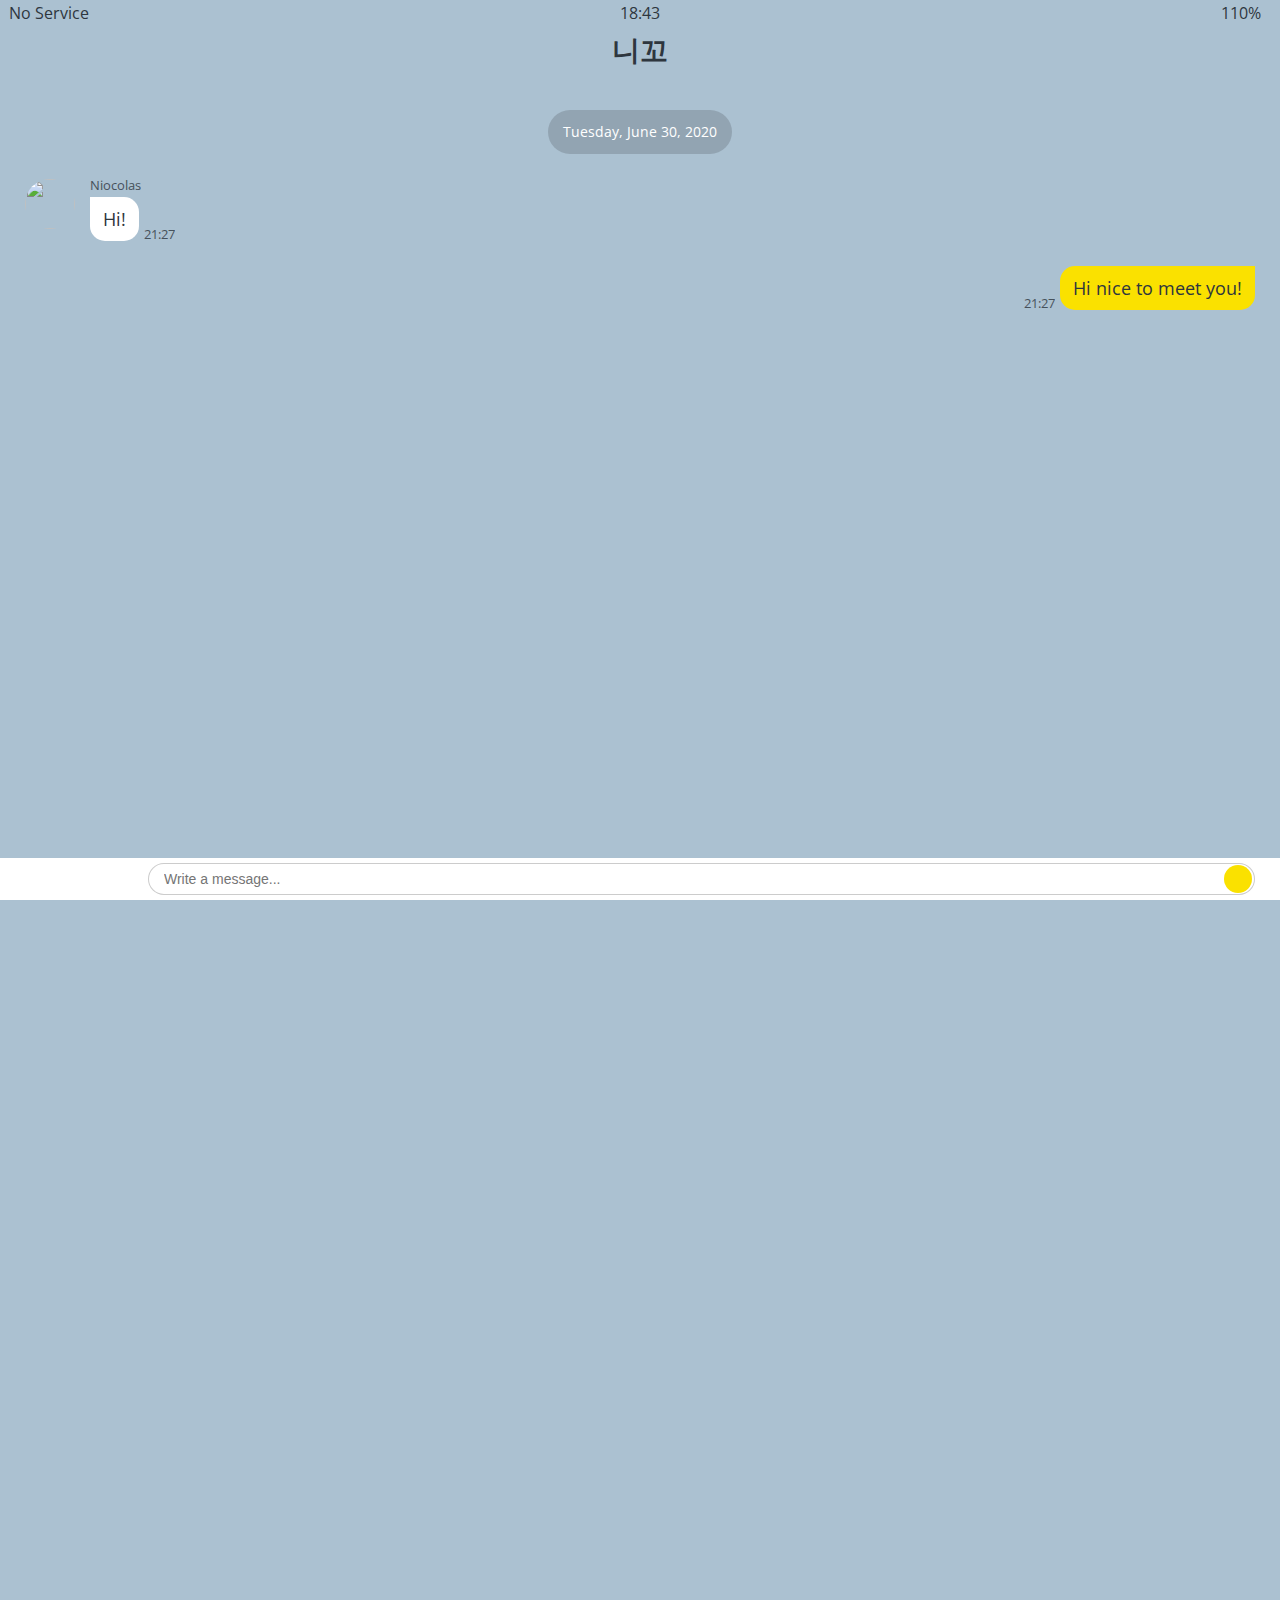
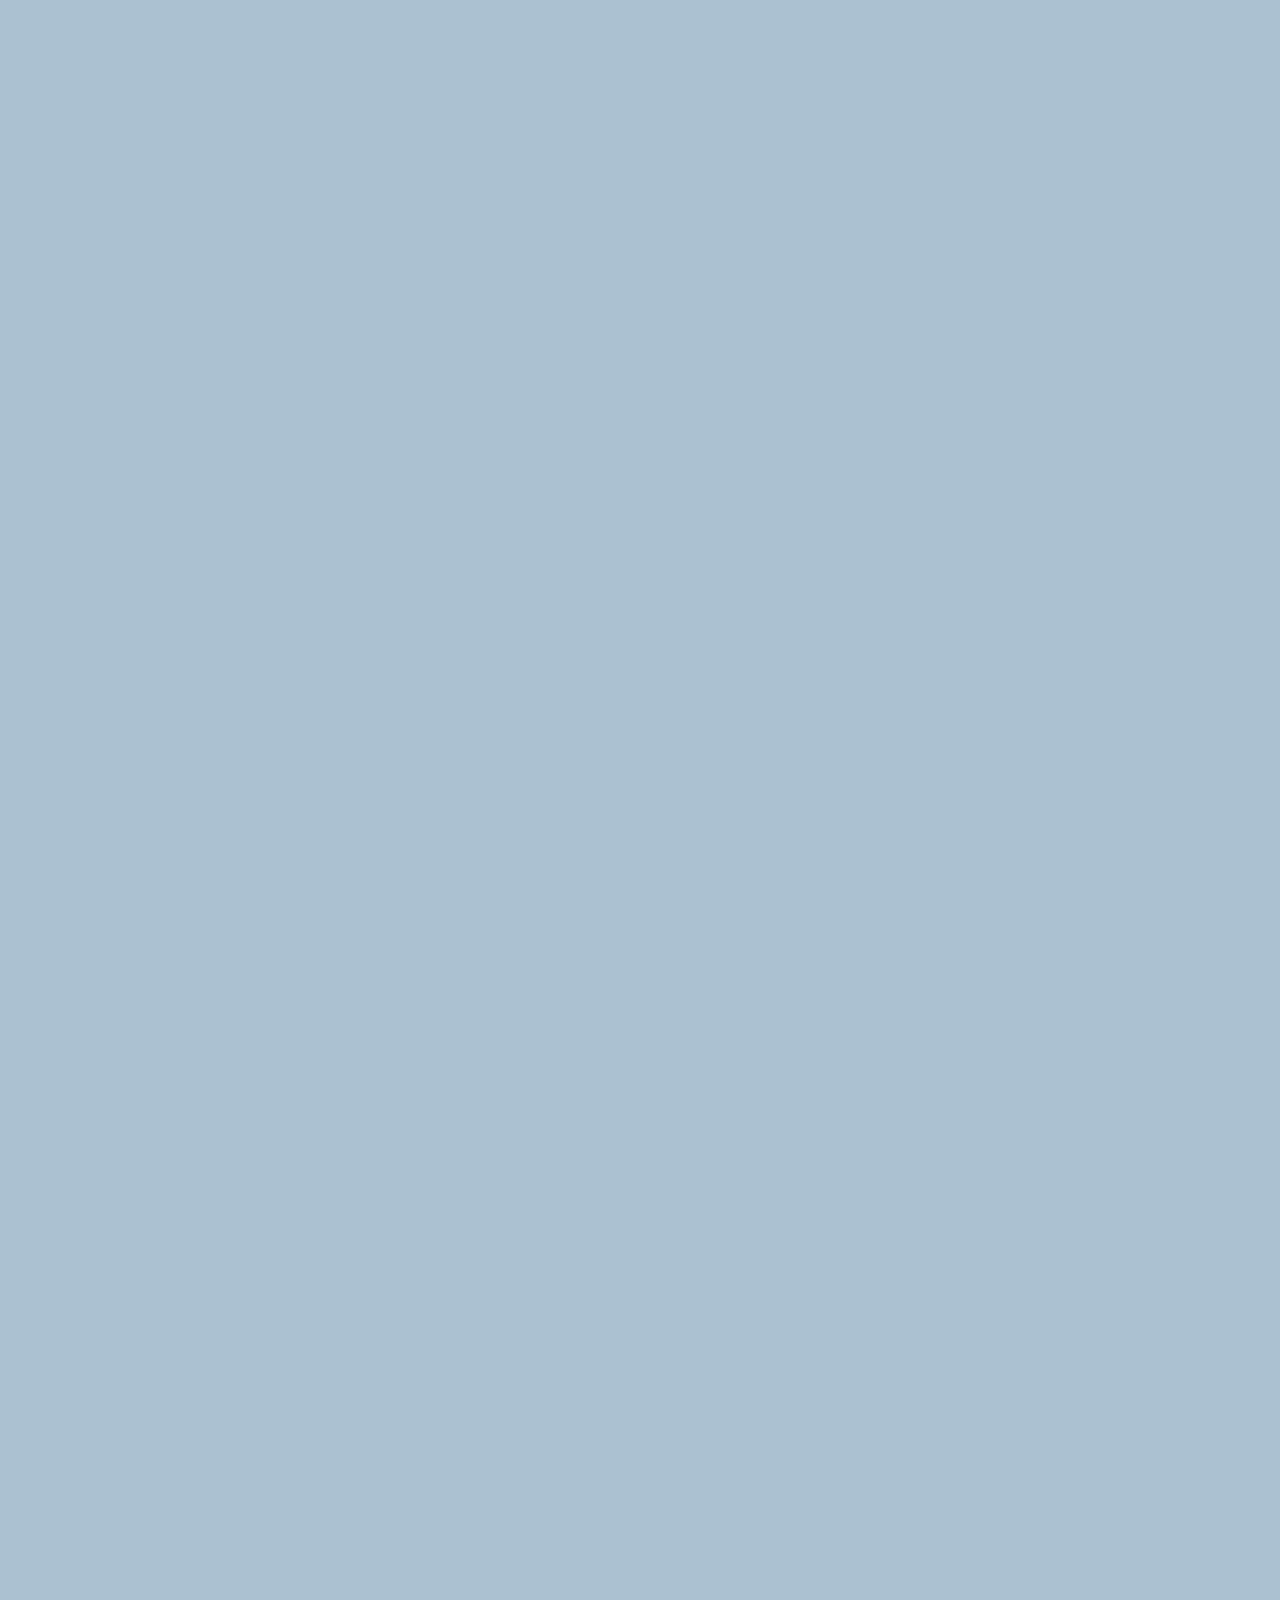
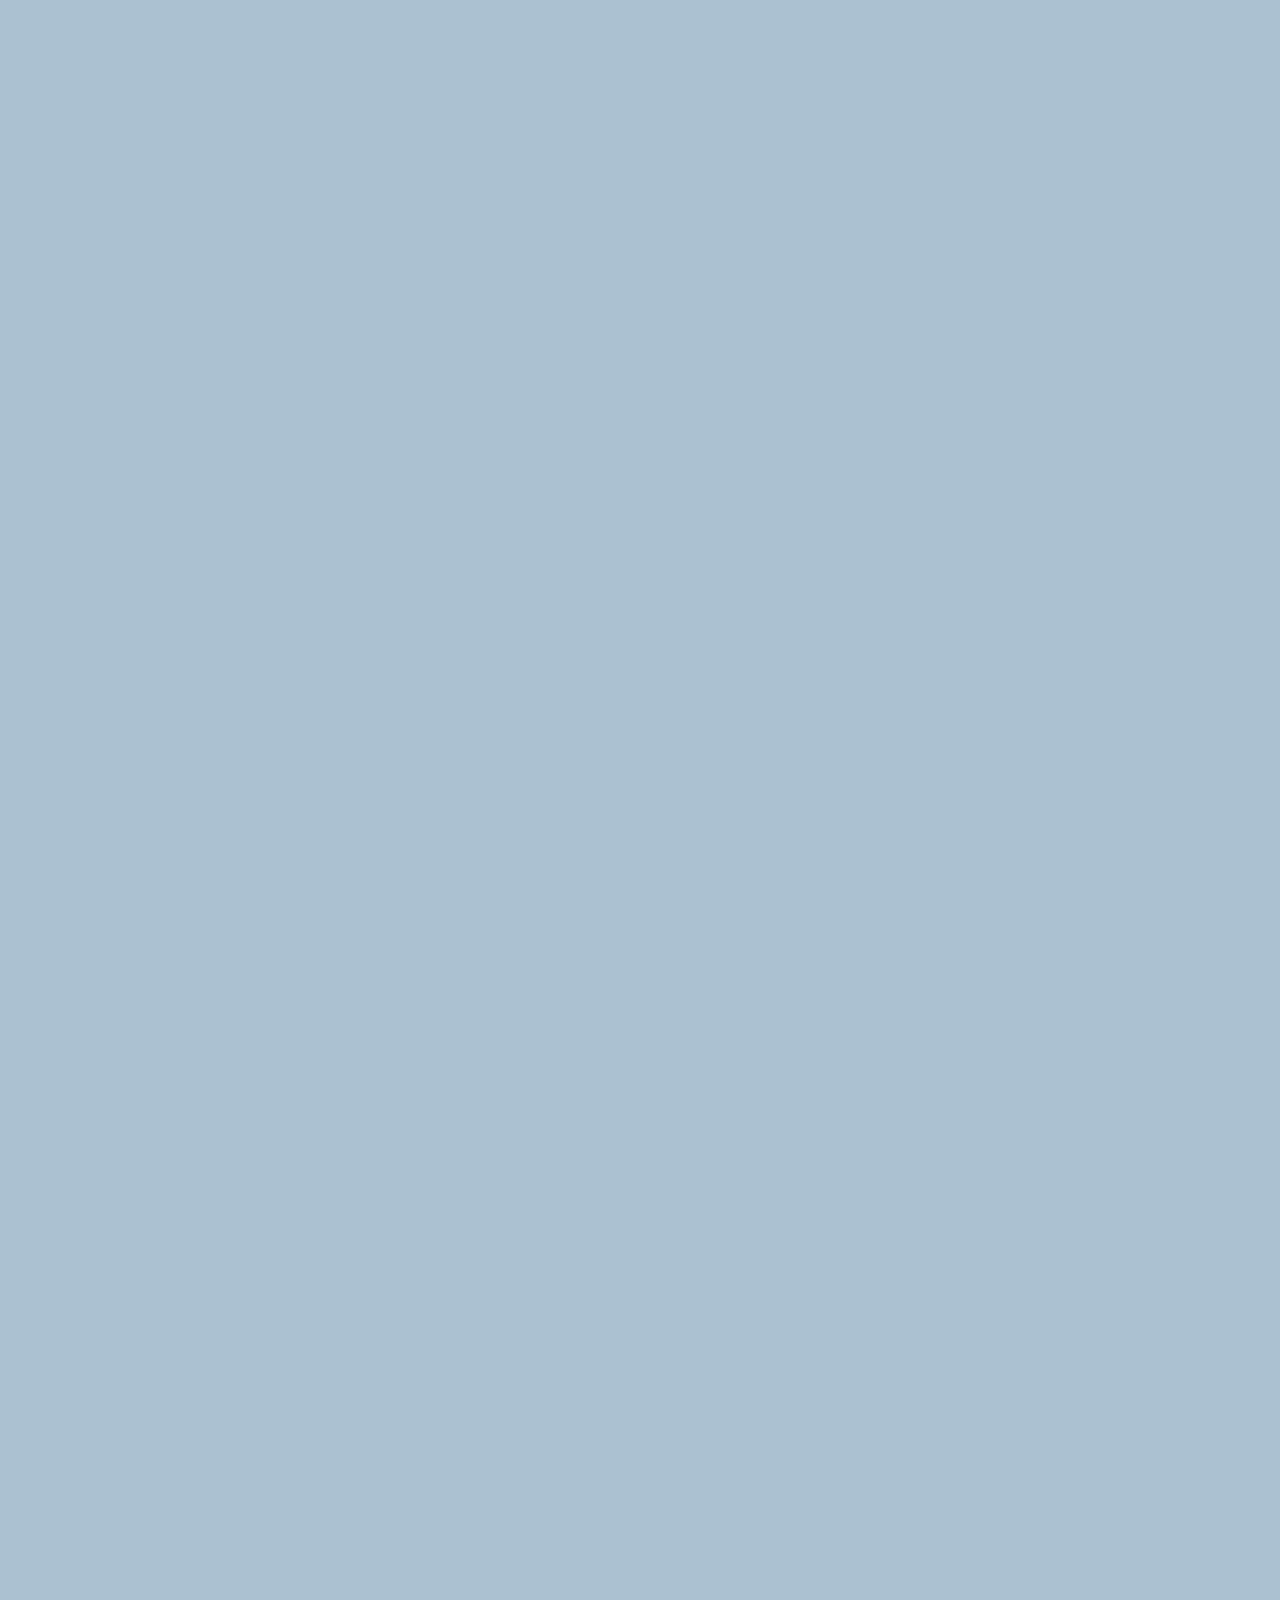
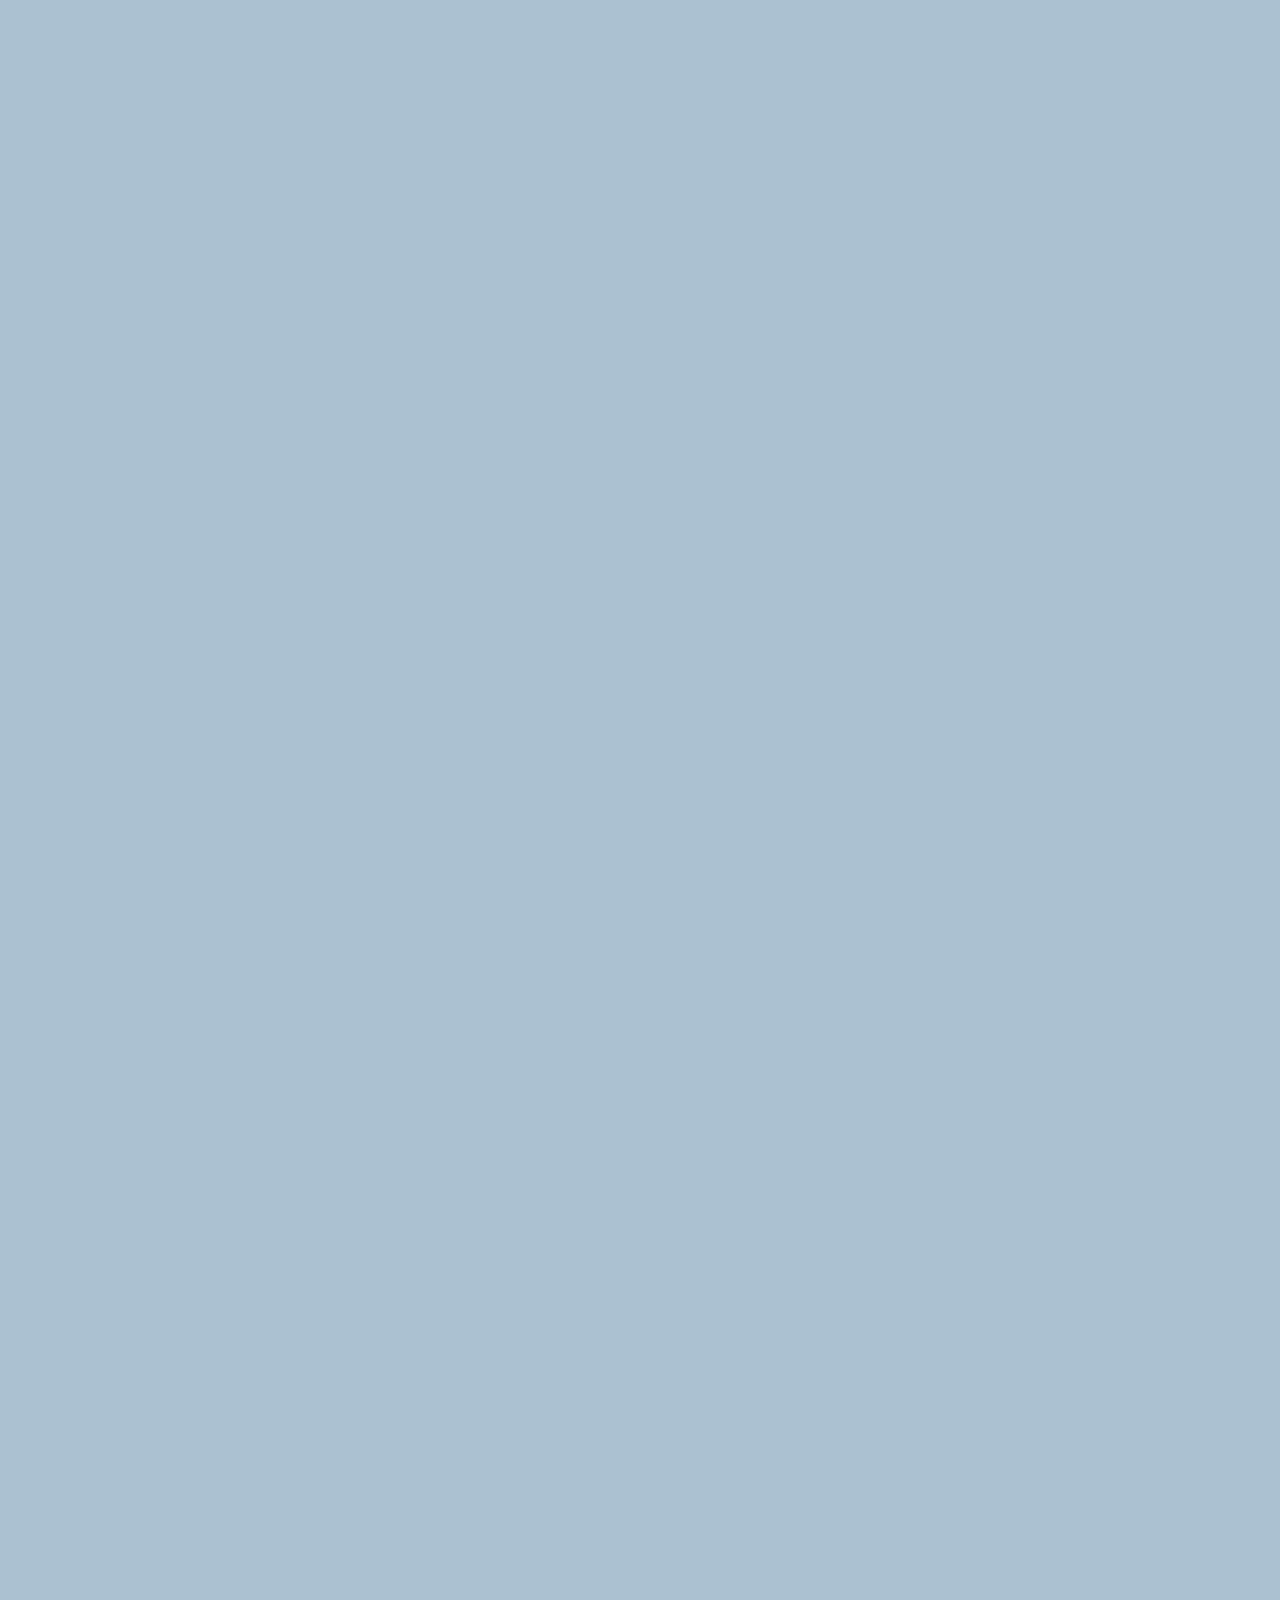
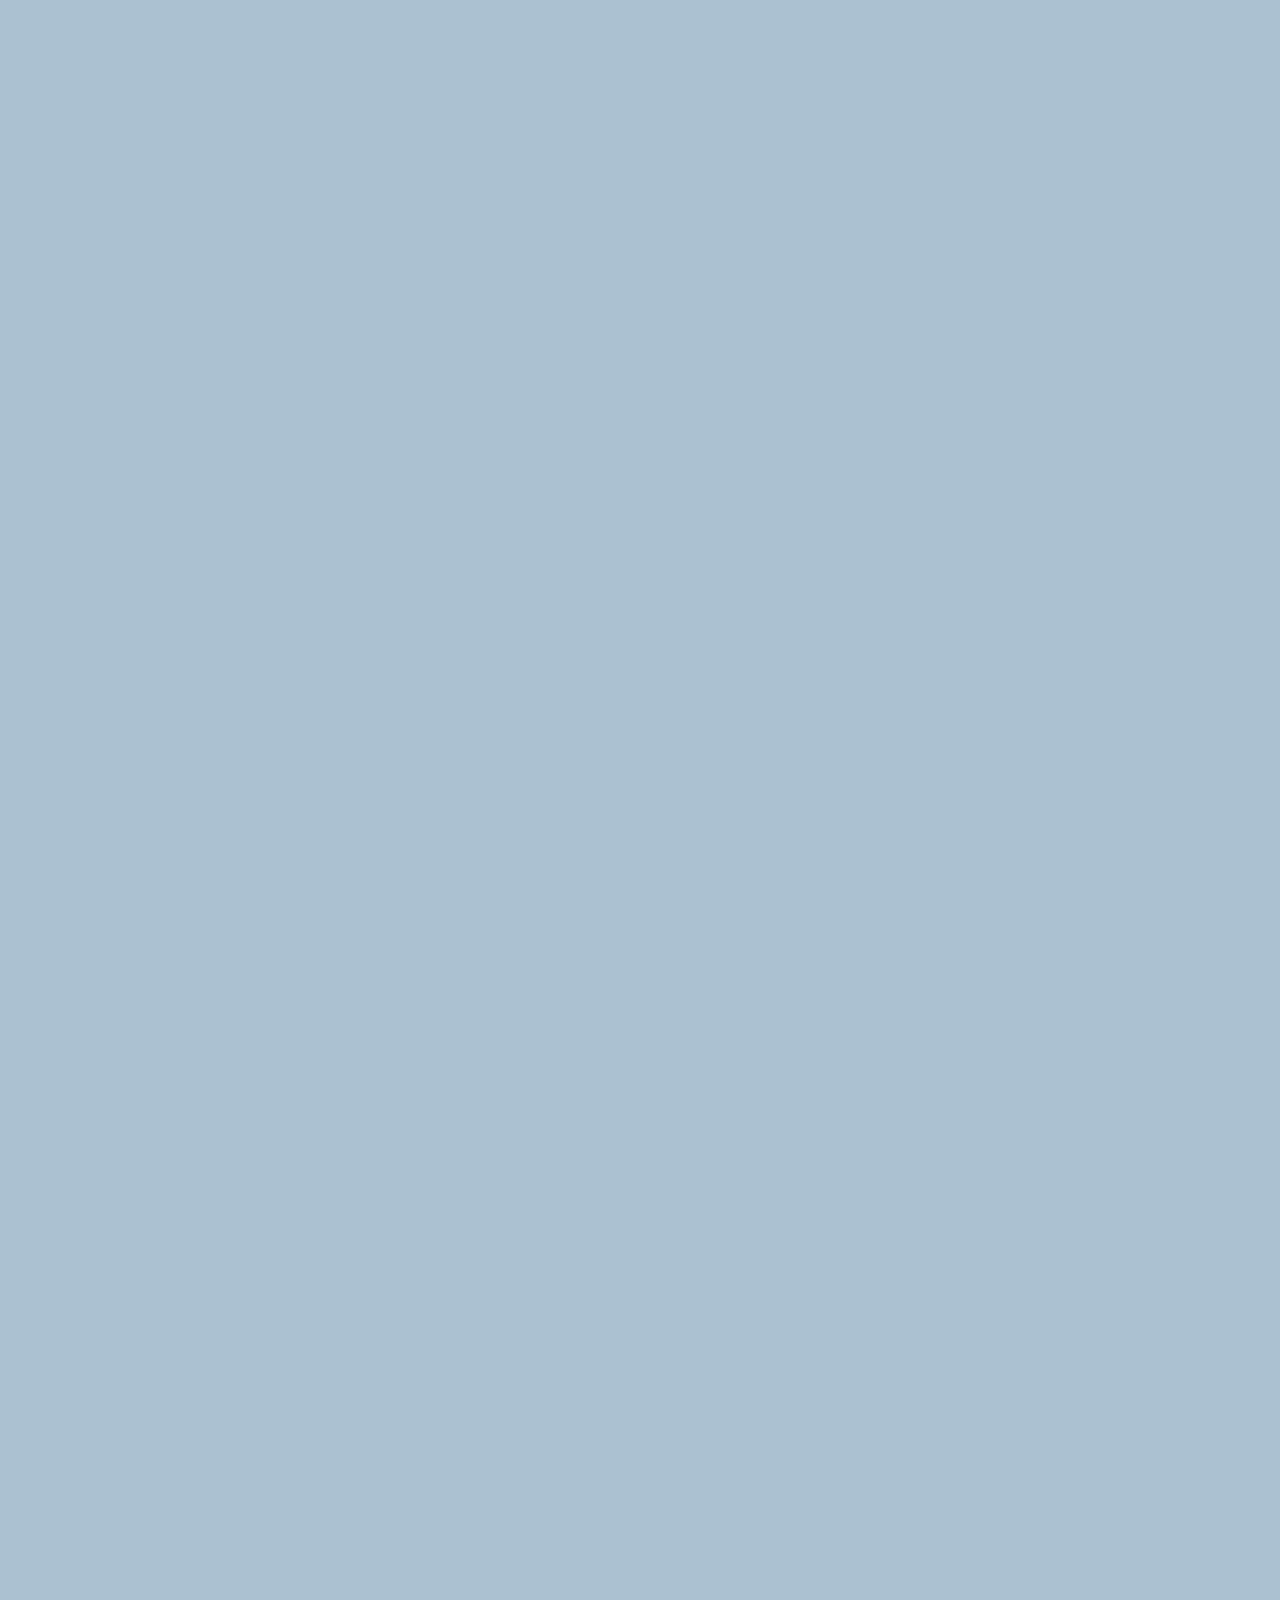
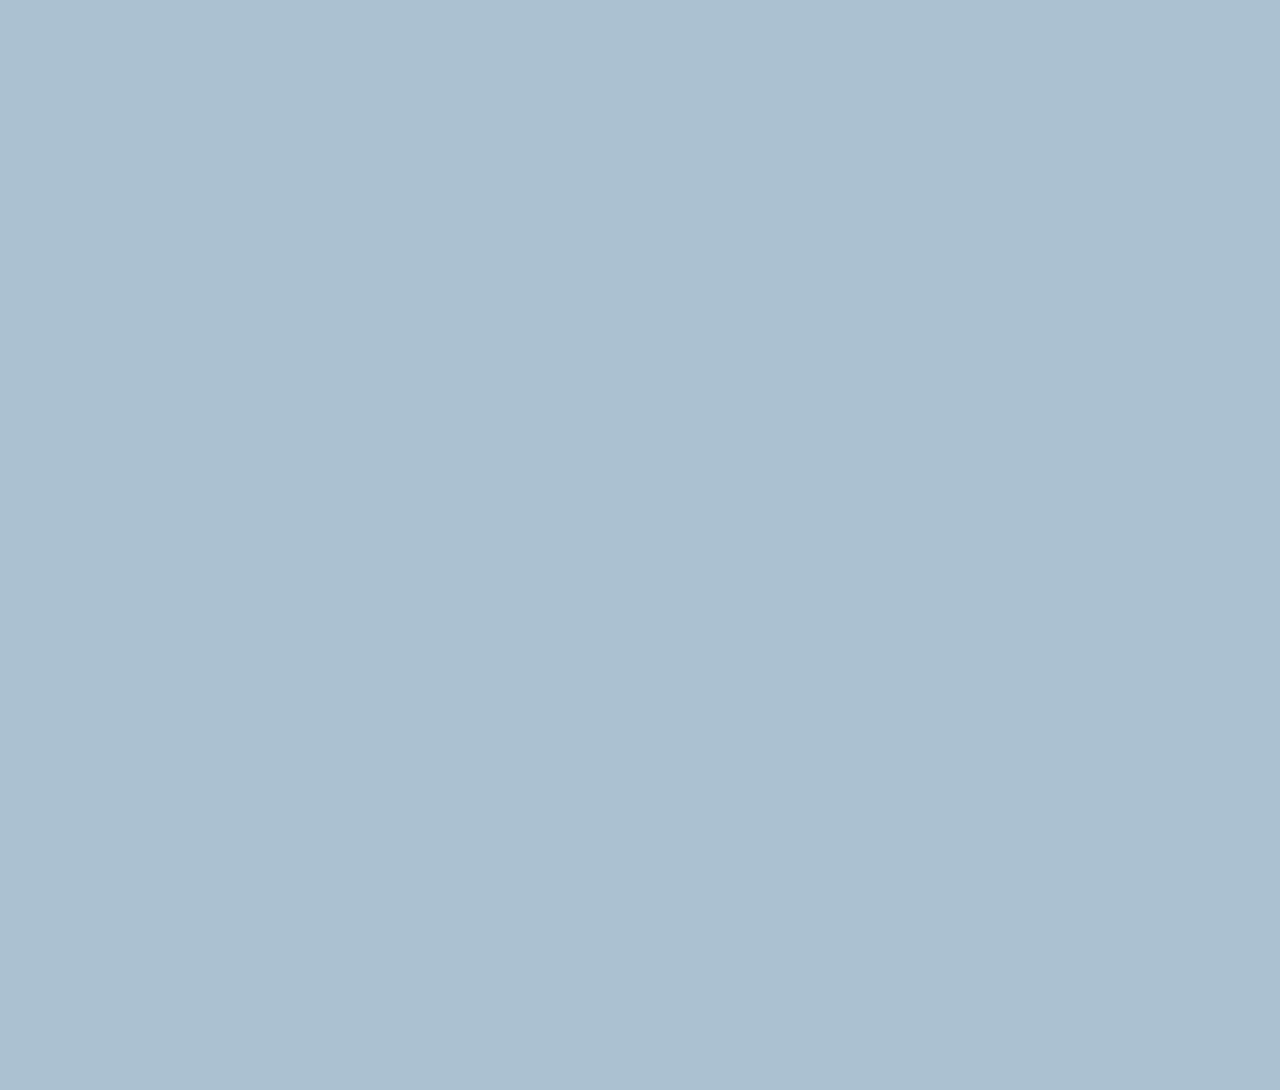
==== chat.html @ 557c6cf8 "Kokoa-Clone-Update04" ====
<!DOCTYPE html>
<html lang="en">
<head>
    <link rel="stylesheet" href="css/style.css"/>
    <meta charset="UTF-8">
    <meta http-equiv="X-UA-Compatible" content="IE=edge">
    <meta name="viewport" content="width=device-width, initial-scale=1.0">
    <title>Chat - Kokoa Clone</title>
</head>
<body id="chat-screen">
    <div class="status-bar">
        <div class="status-bar__column">
            <span>No Service</span>
            <i class="fas fa-wifi"></i>
            <!--To Do : Wifi Icon-->
        </div>
        <div class="status-bar__column">
            <span>18:43</span>
        </div>
        <div class="status-bar__column">
            <span>110%</span>
            <i class="fas fa-battery-full fa-lg"></i>
            <i class="fas fa-bolt"></i>
            <!--Battery Icon-->
            <!--Lightning Icon-->
        </div>
    </div>

    <header class="alt-header">
        <div class="alt-header__column">
            <a href="chats.html">
            <i class="fas fa-angle-left fa-3x"></i>
        </a>
        </div>
        <div class="alt-header__column">
            <h1 class="alt-header__title">니꼬</h1>
        </div>
        <div class="alt-header__column">
            <span><i class="fas fa-search fa-lg"></i></span>
            <span><i class="fas fa-bars fa-lg"></i></span>
        </div>
    </header>

 
    <main class="main-screen main-chat">
        <div class="chat__timestamp">
            Tuesday, June 30, 2020
        </div>

        <div class="message-row">
            <img src="screenshots/KakaoTalk_20210112_113314028.png" />
            <div class="message-row__content">
                <span class="message__author">Niocolas</span>
                <div class="message__info">
                    <span class="message__bubble">Hi!</span>
                    <span class="message__time">21:27</span>
                </div>
            </div>
        </div>

        <div class="message-row message-row--own">
            <div class="message-row__content">
                <div class="message__info">
                    <span class="message__bubble">Hi nice to meet you!</span>
                    <span class="message__time">21:27</span>
                </div>
            </div>
        </div>

    </main>

    <form class="reply">
        <div class="reply__column">
            <i class="far fa-plus-square fa-lg"></i>
        </div>
        <div class="reply__column">
            <input type="text" placeholder="Write a message..."/>
            <i class="far fa-smile-wink"></i>
            <button>
                <i class="fas fa-arrow-up"></i>
            </button>
        </div>
    </form>


    <script
    src="https://kit.fontawesome.com/6478f529f2.js"
    crossorigin="anonymous"
  ></script>
    
</body>
</html>
---- css/style.css ----
@import url("https://fonts.googleapis.com/css2?family=Open+Sans:wght@400;600&display=swap");
@import "reset.css";
@import "variables.css";
/* Components*/
@import "components/status-bar.css";
@import "components/nav-bar.css";
@import "components/screen-header.css";
@import "components/user-component.css";
@import "components/badge.css";
@import "components/icon-row.css";
@import "components/alt-screen-header.css";

/* Screens*/
@import "screens/login.css";
@import "screens/friends.css";
@import "screens/find.css";
@import "screens/more.css";
@import "screens/settings.css";
@import "screens/chat.css";

body {
  color: #2e363e;
  font-family: "Open Sans", sans-serif;
  height: 1000vh;
  padding-top: 90px;
}

.main-screen {
  padding: 20px var(--horizontal-space);
}
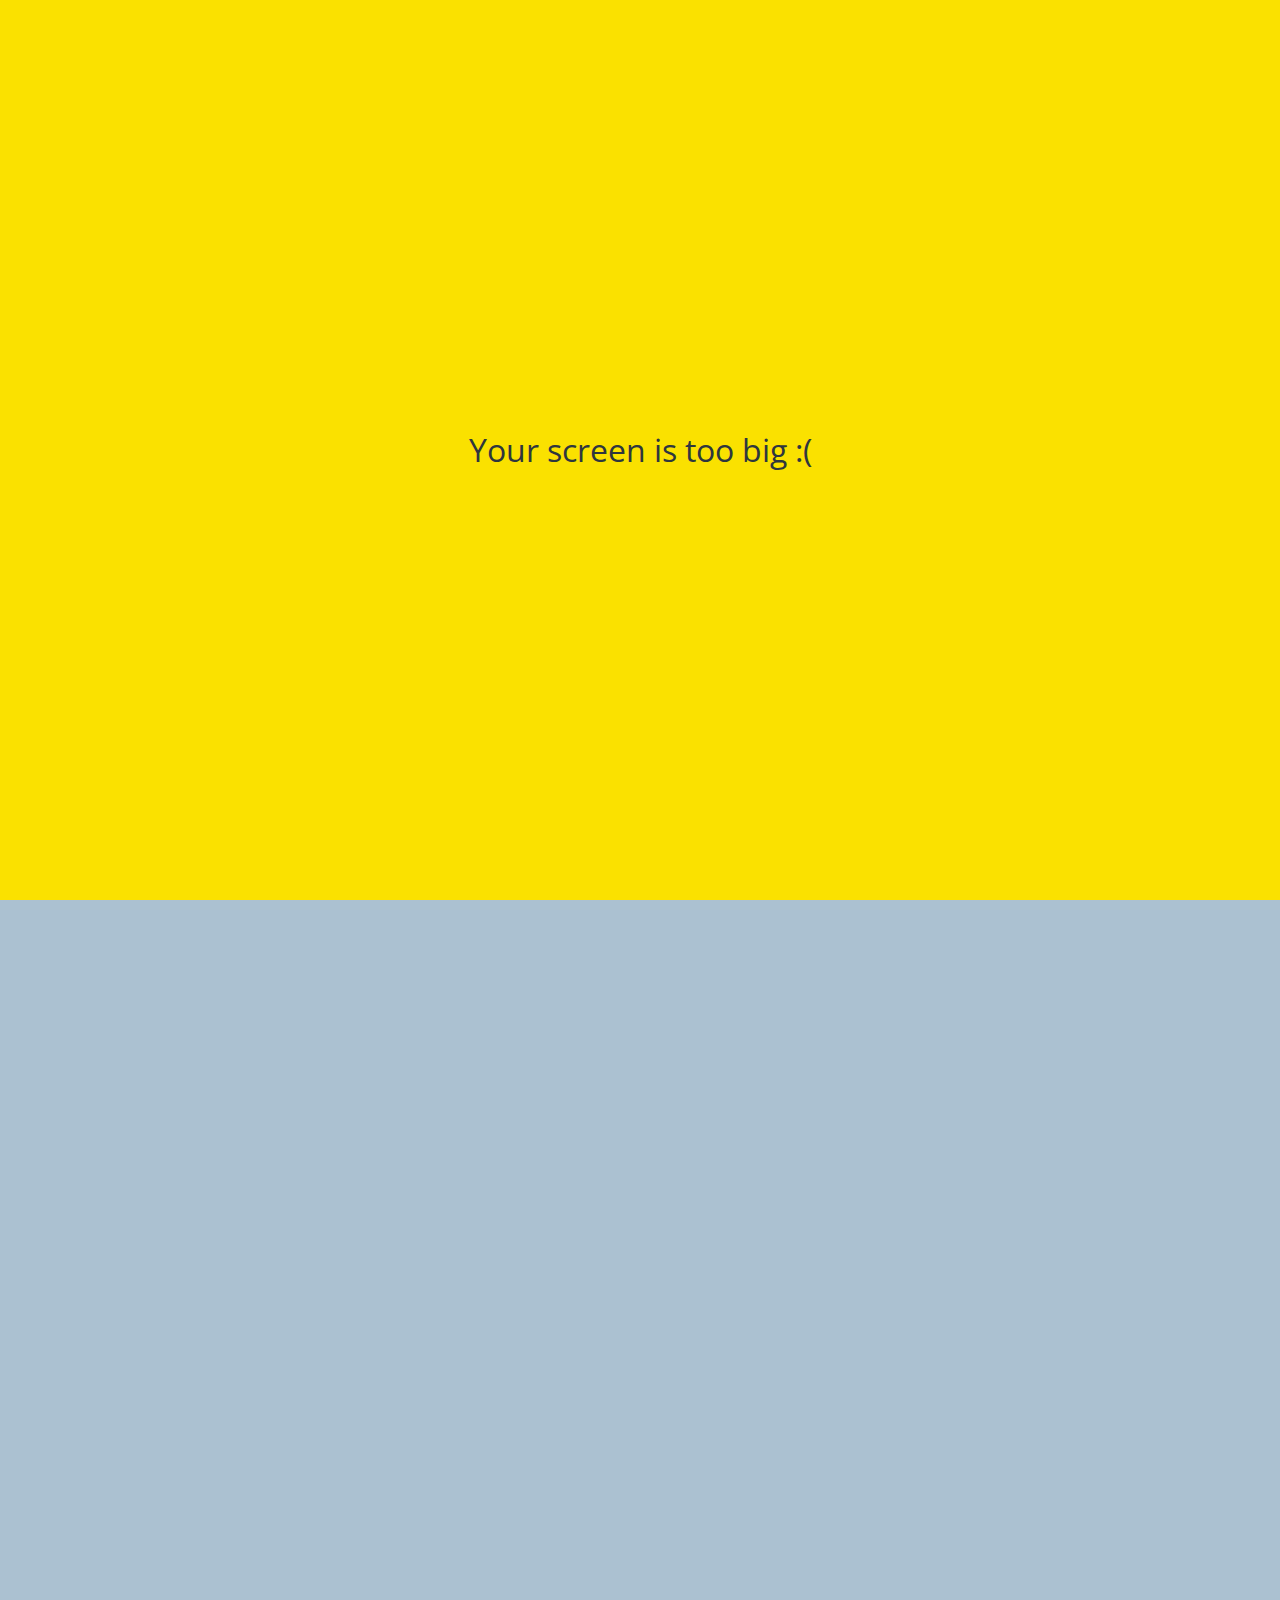
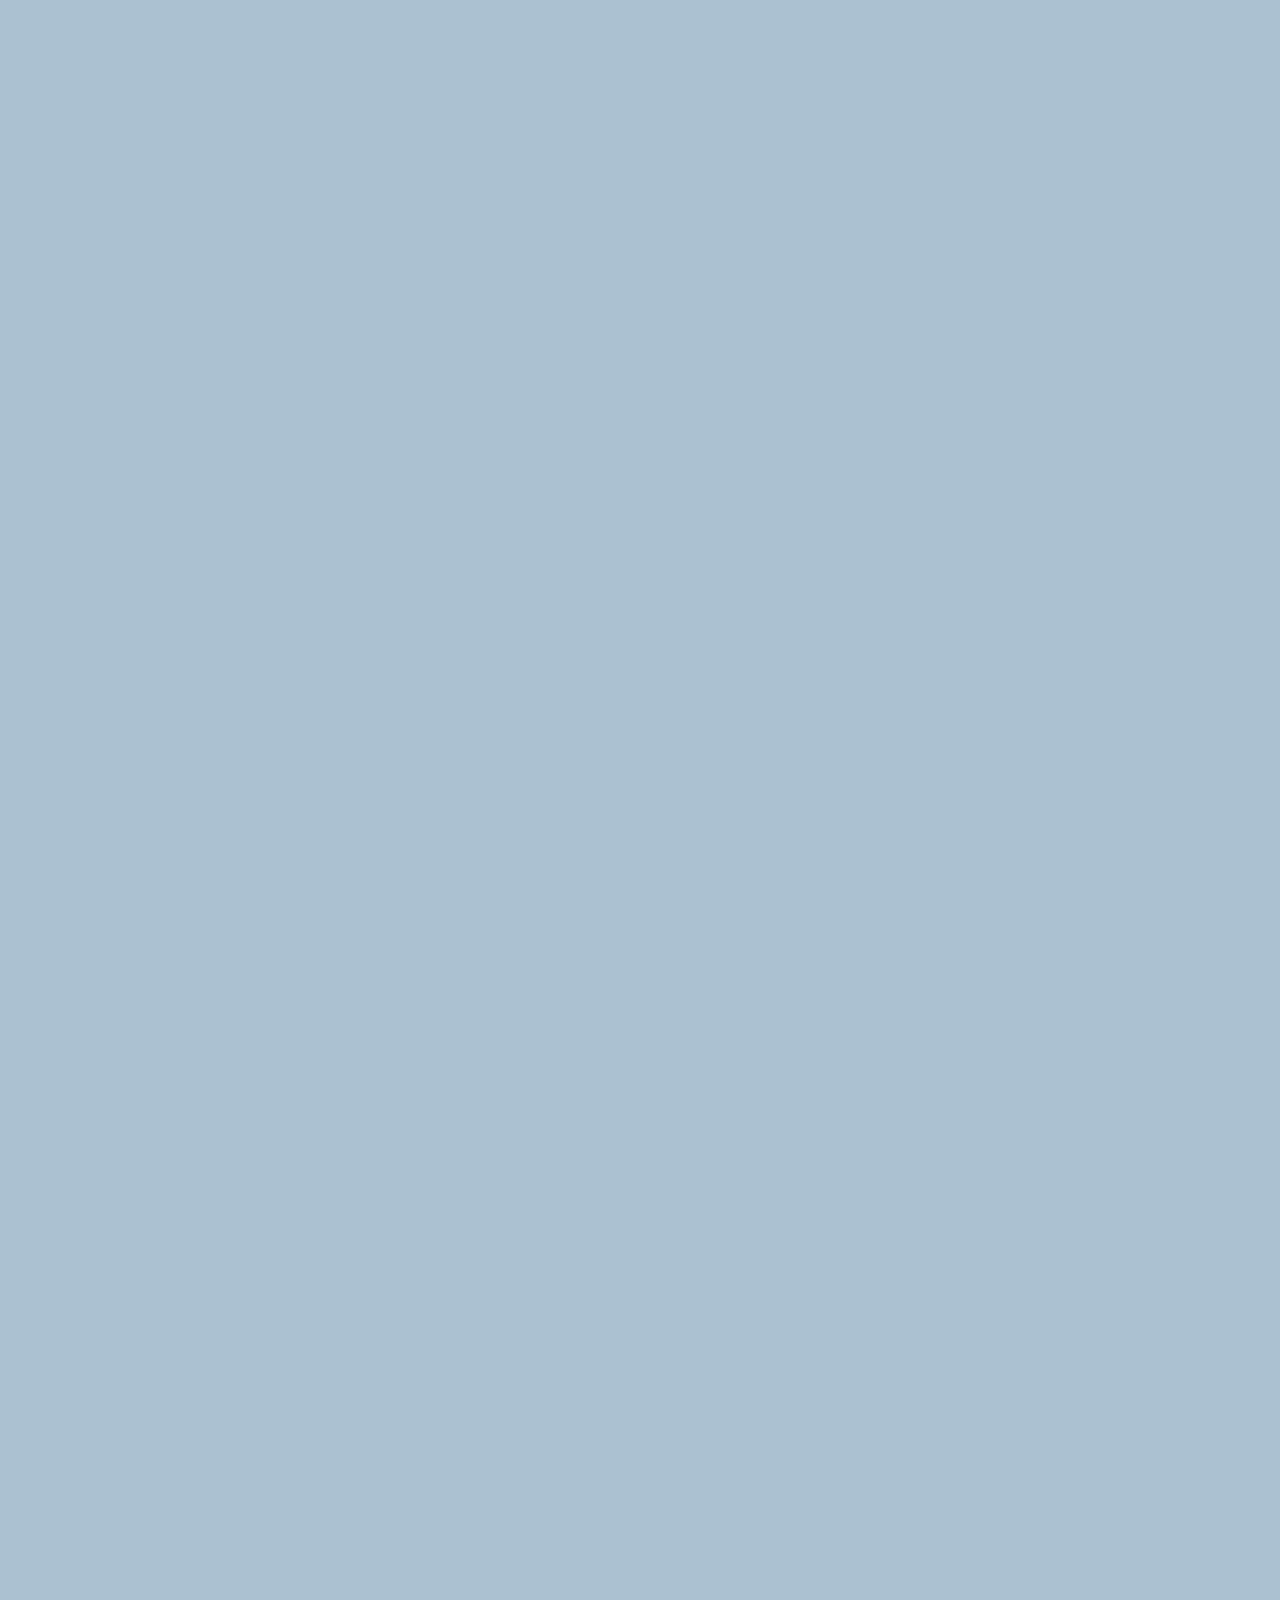
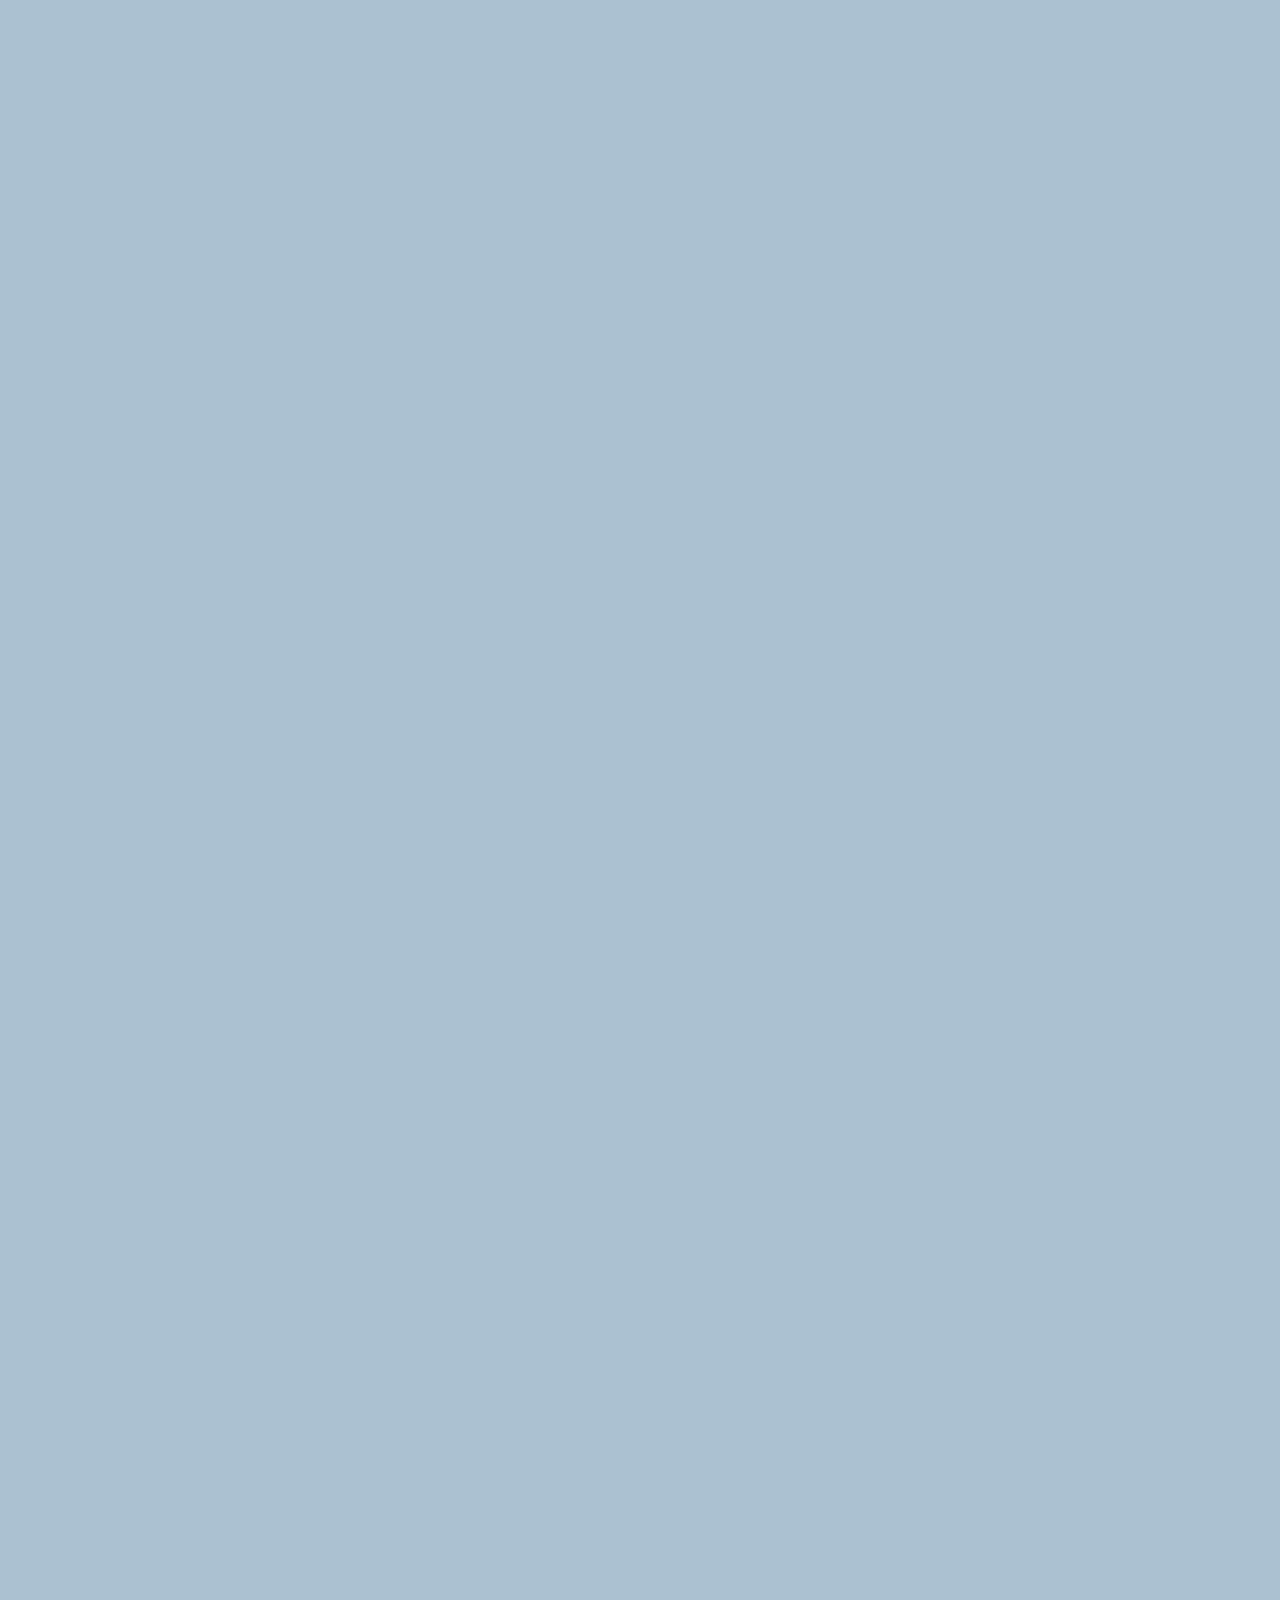
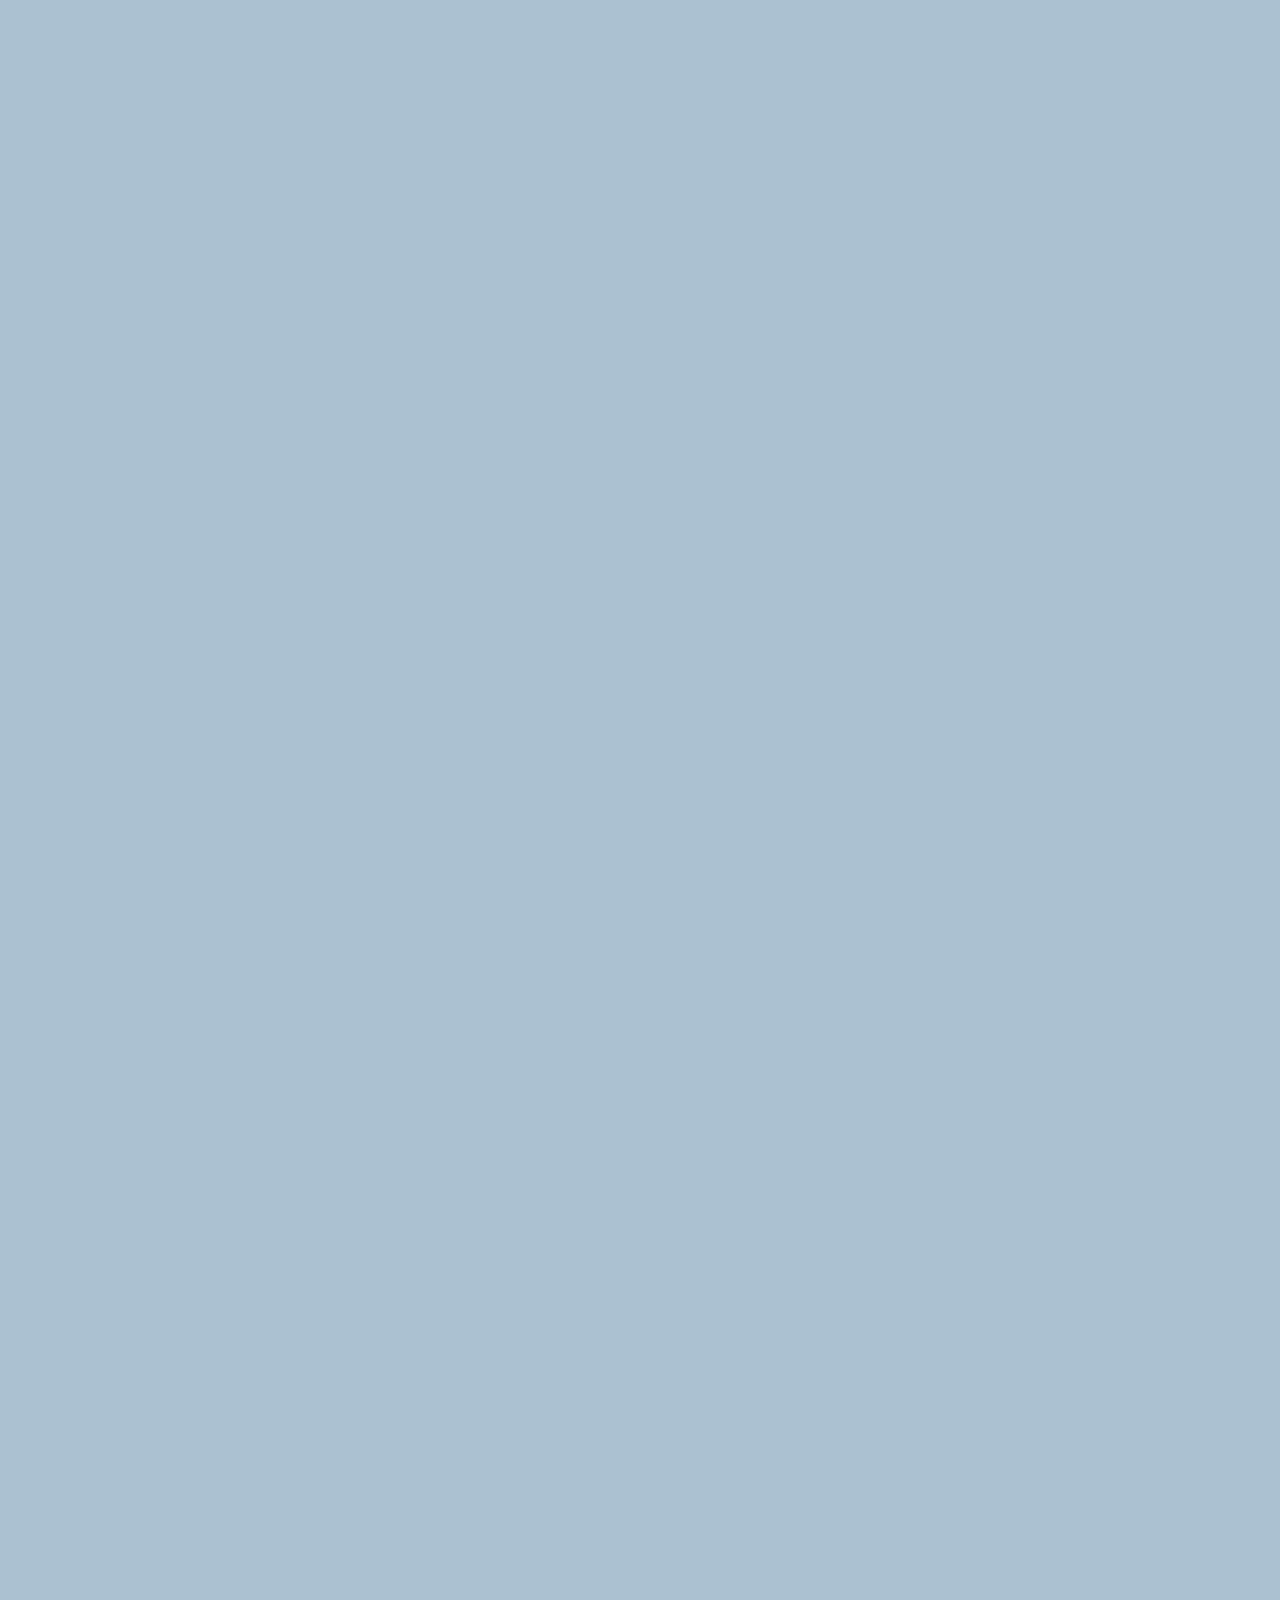
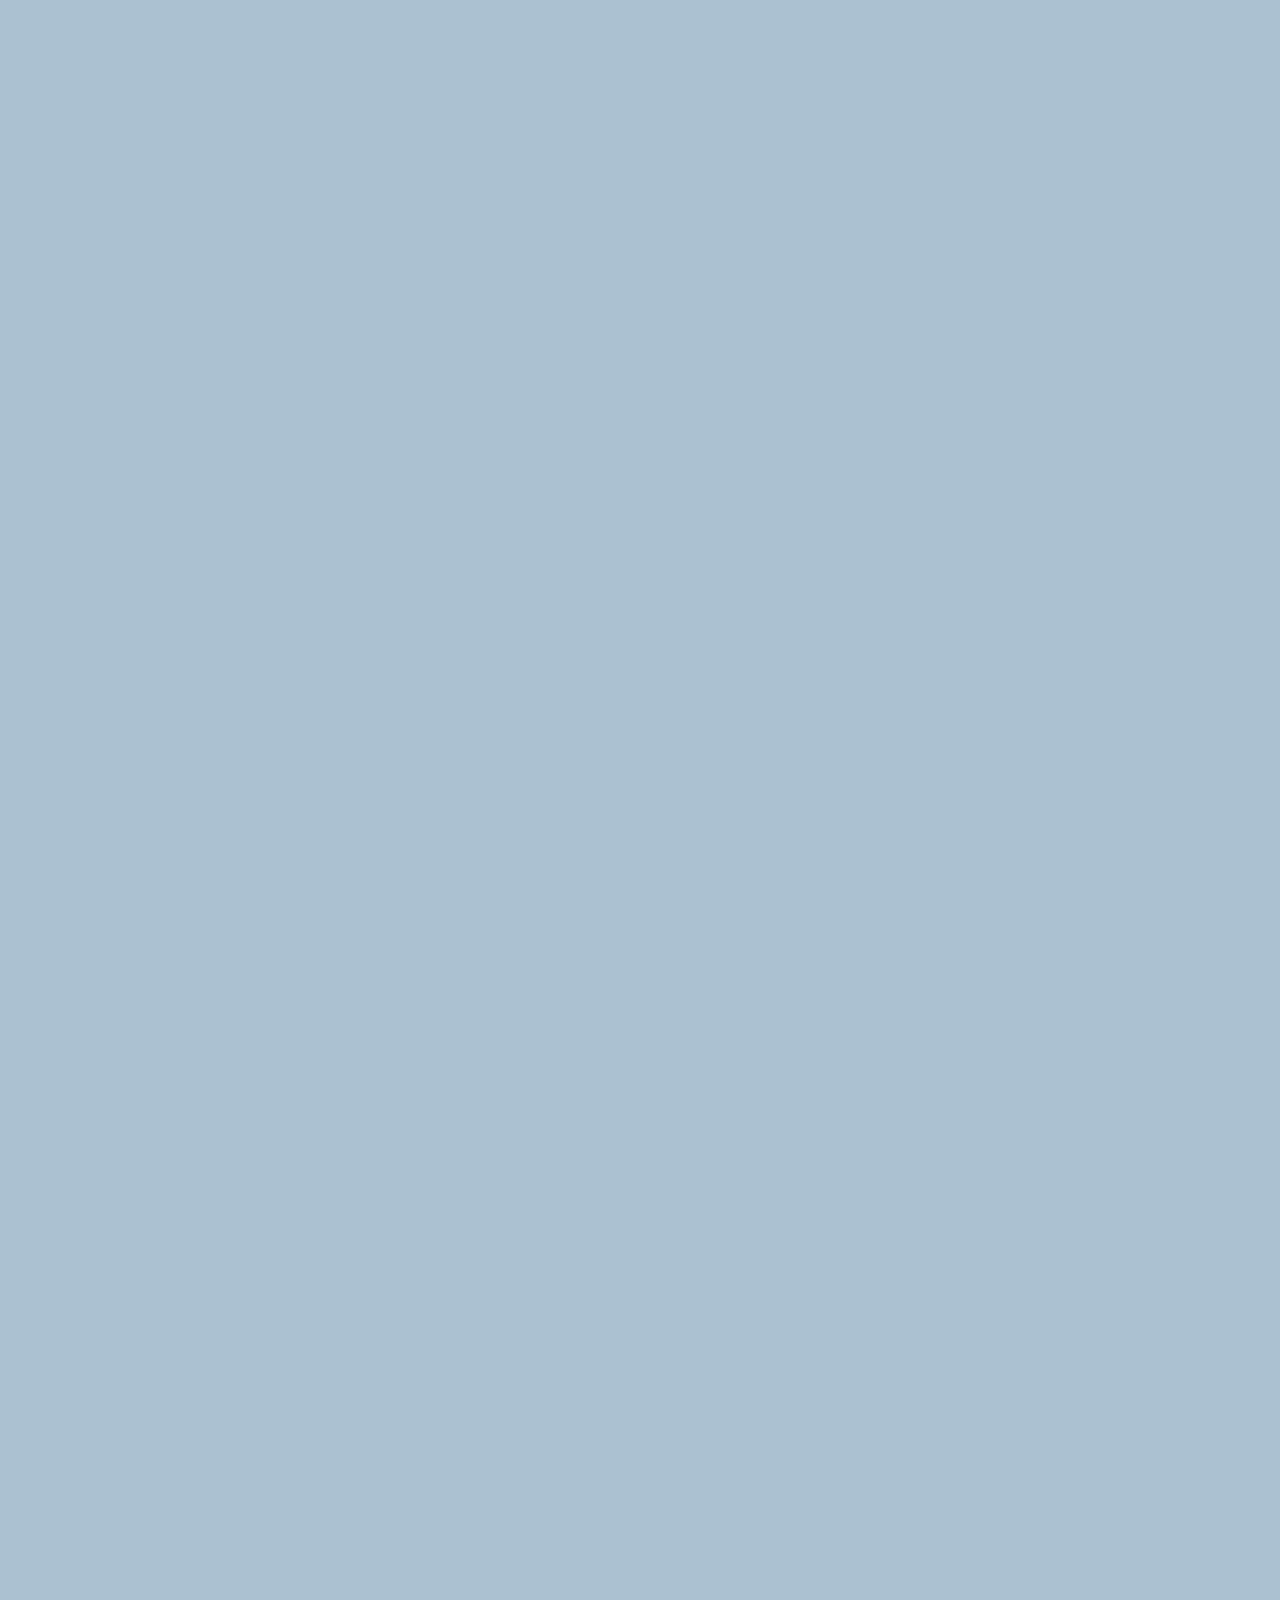
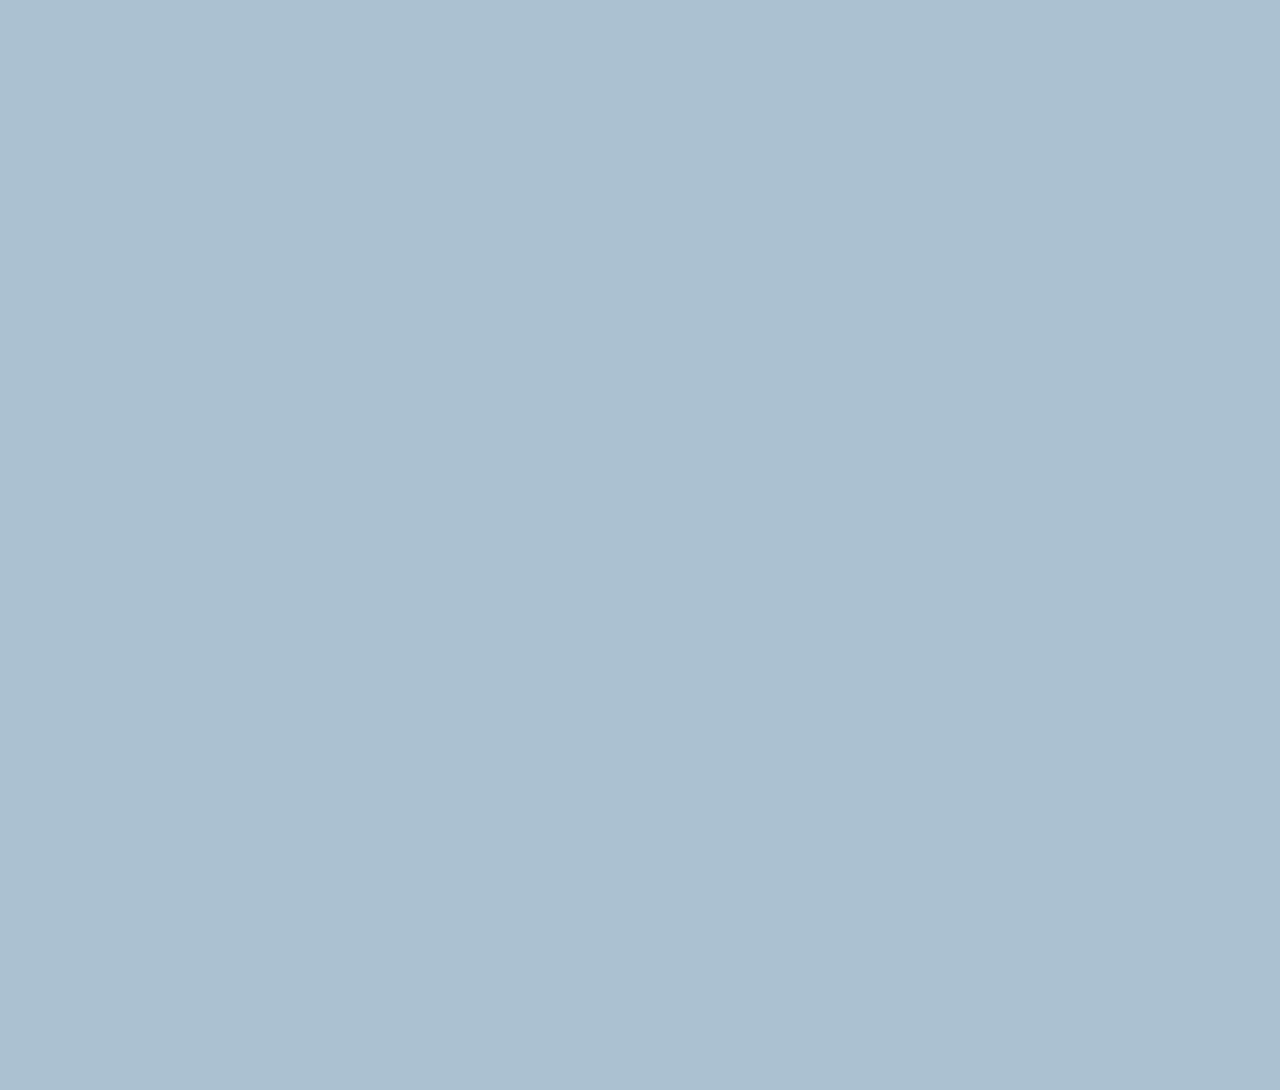
==== commit 0b990e08: "Kokoa-Clone-Update05" ====
--- a/chat.html
+++ b/chat.html
@@ -81,7 +81,10 @@
             </button>
         </div>
     </form>
-
+    <div id="no-mobile">
+        <span>Your screen is too big :(</span>
+    </div>
+    
 
     <script
     src="https://kit.fontawesome.com/6478f529f2.js"
--- a/css/style.css
+++ b/css/style.css
@@ -9,6 +9,7 @@
 @import "components/badge.css";
 @import "components/icon-row.css";
 @import "components/alt-screen-header.css";
+@import "components/no-mobile.css";
 
 /* Screens*/
 @import "screens/login.css";
